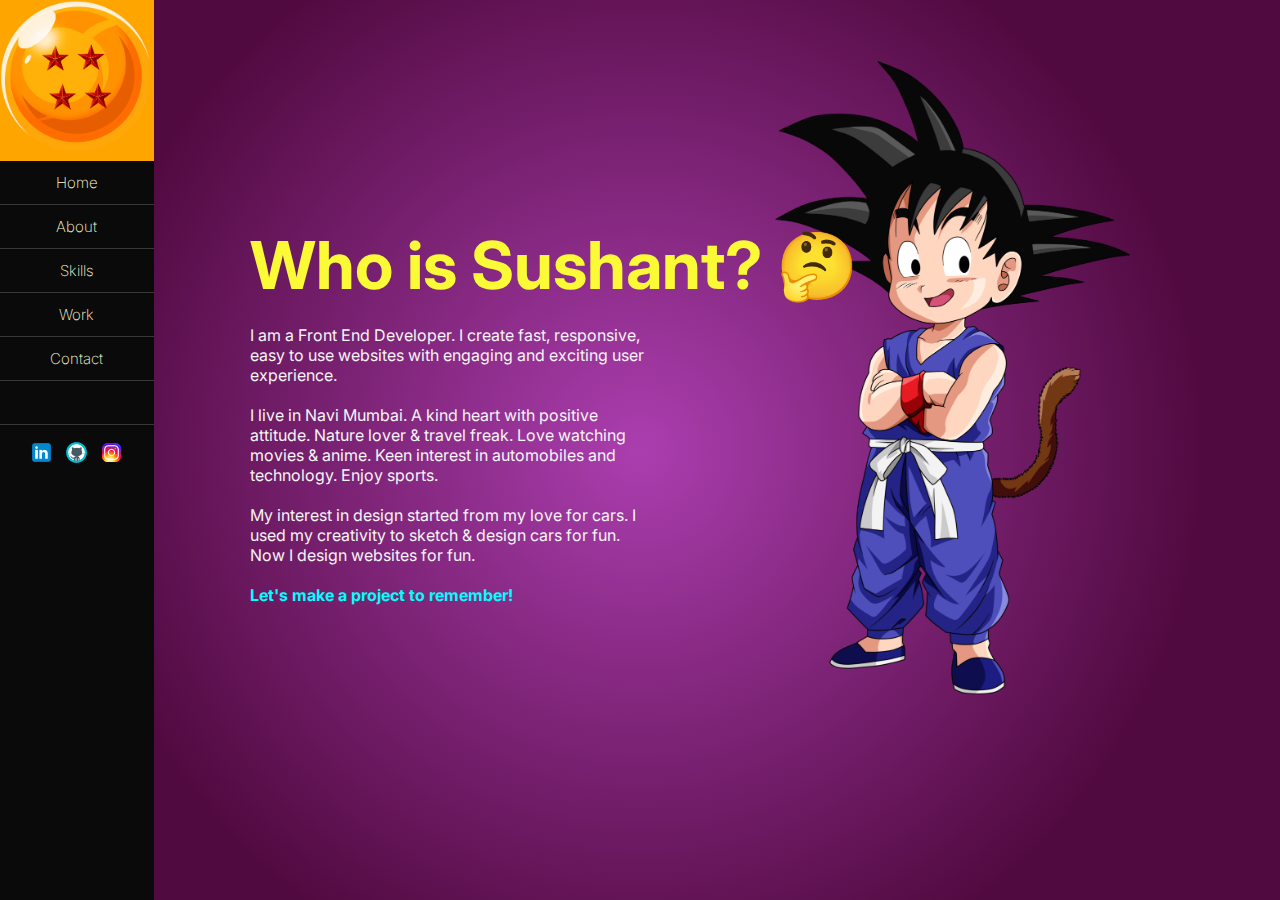
==== html/about.html @ f2a9d11c "first commit" ====
<!DOCTYPE html>
<html lang="en">
<head>
    <meta charset="UTF-8">
    <meta http-equiv="X-UA-Compatible" content="IE=edge">
    <meta name="viewport" content="width=device-width, initial-scale=1.0">
    <link rel="icon" type="image/png" href="/images/4starball.png">
  <link rel="stylesheet" href="/css/navBar.css">
  <!-- <link rel="stylesheet" href="/css/main.css"> -->
  <link rel="stylesheet" href="/css/about.css">
  <link rel="preconnect" href="https://fonts.googleapis.com">
  <link rel="preconnect" href="https://fonts.gstatic.com" crossorigin>
  <link href="https://fonts.googleapis.com/css2?family=Inter:wght@200;400;700&display=swap" rel="stylesheet"> 
  <title>Sushant Upade | Web Dev</title>
</head>
<body>
    <header>
        <nav class="navbar">
          <!-- NAVIGATION MENU -->
          <ul class="nav-links">
            <div class="logo">
              <a href="/index.html"><img src="/images/4starball.png" alt="brand-image" width="153"></a>
              <!-- <span id="description">Front End Developer</span> -->
            </div>
            <!-- USING CHECKBOX HACK -->
            <input type="checkbox" id="checkbox_toggle" />
            <label for="checkbox_toggle" id="remember" class="hamburger">&#9776;</label>
            
            <!-- NAVIGATION MENUS -->
            <div class="menu">
              <ul class="main-menu">
                <li><a href="/index.html">Home</a></li>
                <li><a href="/html/about.html">About</a></li>
                <li><a href="/html/skills.html">Skills</a></li>
                <li class="services"><a href="/html/work.html">Work</a>
                <li><a href="/html/contact.html">Contact</a></li>
                <li><a href="/"><br></a></li>
              </ul>
              <ul class="social">
                <li><a href="https://www.linkedin.com/in/sushantupade"><img src="/images/icons8-linkedin-25.png" alt="linkedin"></a></li>
                <li><a href=""><img src="/images/icons8-github-25.png" alt="github"></a></li>
                <li><a href=""><img src="/images/icons8-instagram-25.png" alt="instagram"></a></li>
              </ul>
            </div>
          </ul>
        </nav>
      </header>

      <div class="about">
        <p class="heading">Who is Sushant? &#x1F914;</p>
        <br>
        <p id="one">I am a Front End Developer. I  create fast, responsive, easy to use websites with engaging and exciting user experience. 
        </p>
        <br>
        <p id="two">I live in Navi Mumbai. A kind heart with positive attitude. Nature lover & travel freak. Love watching movies & anime. Keen interest in automobiles and technology. Enjoy sports.</p>
        <br>
        <p id="three">My interest in design started from my love for cars. I used my creativity to sketch & design cars for fun. Now I design websites for fun.</p>
        <br>
        <p id="4"><a href="">Let's make a project to remember!</a></p>
      </div>
      <div class="kidgoku">
        <img src="/images/kidgoku.png" alt="kid goku" height="700">
      </div>
</body>
<script src="/js/index.js"></script>
</html>
---- css/navBar.css ----
/* UTILITIES */
* {
    margin: 0;
    padding: 0;
    box-sizing: border-box;
   }

   body {
    /* background: #151515; */
    background: rgb(171,62,175);
    background: radial-gradient(circle, rgba(171,62,175,1) 0%, rgba(81,10,64,1) 72%); 
    font-family: 'Inter','Franklin Gothic Medium', 'Arial Narrow', Arial, sans-serif;
}
a {
    text-decoration: none;
}
   li {
    list-style: none;
   }
   
   /* NAVBAR STYLING STARTS */
   .navbar {
    font-weight: 200;
    max-width: 153.6px;
    height: 100vh;
    display: flex; 
    flex-direction: column;
    align-items: center;   
    background: #0A0A0A;
    position: -webkit-sticky;
    position: sticky;
    left: 0;
   }

   .nav-links a, .social {
    color: #FBFCD4;
   }

   /* LOGO */
   .logo {
    max-height: -moz-fit-content;
    max-height:fit-content;
    background: orange;
    font-size: 32px;
   }

   #description{
    font-size: 17px;
   }
   /* NAVBAR MENU */
   .menu {
    display: flex;
    flex-direction: column;
    font-size: 15px;
   }

   .main-menu li{
    display: flex;
    justify-content: center;
    width: 153.6px;
     padding: 12px  40px;
     border-bottom: #383837 solid 1px;
   }

   .menu li a:hover {
    color: rgba(251, 196, 3);
    transition: 0.1s ease;
   }

   .social{
    position: relative;
    top: 15px;
    display: inline-flex;
    gap:10px;
    justify-content: center;
   }

   .social li a img{
    height:25px;
   }
   /*RESPONSIVE NAVBAR MENU STARTS*/
/* CHECKBOX HACK */
input[type=checkbox]{
    display: none;
   } 
   /*HAMBURGER MENU*/
   .hamburger {
    display: none;
    color: #FBFCD4;
    font-size: 30px;
    -webkit-user-select: auto;
    user-select: none;
   }
   /* APPLYING MEDIA QUERIES */
   @media (max-width: 1200px) {
  
    .logo{
    display:none; 
   }
   
   .navbar{
    background: none;
   }

    .menu { 
    position: absolute;
    left: 0px;
    top: 0px;
    height: 100vh; ;
    width: 100vw;
    font-weight: 400;
    /* background: #0A0A0A; */
    background: rgb(247,87,0);
background: linear-gradient(323deg, rgba(247,87,0,1) 42%, rgba(17,59,214,1) 43%); 
    text-align: center;
    display: none;
   }
   

   .main-menu li{
    width:100vw;
   }

   .hamburger {
    display: block;
    position: relative;
    right: 55px;
    color: #FBFCD4;
    z-index: 3;
   }

   input[type=checkbox]:checked ~ .menu{
       display: block;
       display: flex;
       justify-content: center;
       align-items: center;
       transition: 0.4s ease;
   }
  
   
   }
---- css/main.css ----
main{
    position: absolute;
    left: 300px;
    top: 40%;
    font-weight: 700;
}

h1{
    font-size: 72px;
    color: whitesmoke;
    transition: 0.4s ease;
}

h3{
    font-size: 20px;
    font-weight: 400;
    color: gold;
    transition: 0.4s ease;
}

.gokuHome{
    position: absolute;
    left: 600px;
    top: -210%;
    transition: 0.4s ease-out;
}

 
@media (max-width: 500px){

    main{
        position: absolute;
        top: 15%;
        left: 25vw;
        z-index: -1;
    }

    h1{
        font-size: 44px;
        width: 30vw;
    }

    h3{
        font-size: 14px;
    }

    .gokuHome{
        position: absolute;
        left:-33%;
        top: 150%;
    }

    img{
        height: 55vh;
    }

} 



@media (max-width: 1200px) and (min-width: 501px){

    main{
        position: absolute;
        top: 10%;
        left: 11vw;
        z-index: -1;
    }

    h1{
        position: absolute;
        top:25vh;
        font-size: 68px;
        width: 30vw;
    }

    h3{
        position: absolute;
        top:50vh;
        font-size: 18px;
        width: 50vw;
    }

    .gokuHome{
        position: absolute;
        left: 30vw;
        top: 70%;
    }

    img{
        height: 80vh;
    }
    
}

@media (max-height: 500px) {

    main{
        position: absolute;
        top: 10%;
        left: 11vw;
        z-index: -1;
    }

    h1{
        position: absolute;
        top:23vh;
        font-size: 48px;
        width: 30vw;
    }

    h3{
        position: absolute;
        top:57vh;
        font-size: 14px;
        width: 50vw;
    }

    .gokuHome{
        position: absolute;
        left: 30vw;
        top: 70%;
    }

    img{
        height: 80vh;
    }
    
}
---- css/about.css ----
.about{
    height: 30vh;
    width: 31vw;
    position: absolute;
    left:250px;
    top:25%;
    color: whitesmoke;
    transition: 1s ease;
}

.heading{
    width: 50vw;
    font-size: 66px;
    font-weight: 700;
    color: #FAFA37;
    transition: 1s ease;
}

.about p a{
    text-decoration: none;
    color: aqua;
    font-weight: 700;
}

.kidgoku{
    position: absolute;
    left: 60vw;
    top: 0%;
    z-index: -1;
    transition: 1s ease;
}

@media  (max-width: 500px){

    .about{
        width: 80vw;
        position: absolute;
        top:5%;
        left: 11vw;
        z-index: -1;
    }

    .heading{
        width: 60vw;
        font-size: 44px;
    }    

    .kidgoku{
        position: absolute;
        top:60%;
        left: 30vw;
    }

    .kidgoku img{
        height: 300px;
    }    
}

@media  (max-width: 1200px) and (min-width: 501px){

    .about{
        position: absolute;
        top:10%;
        left: 11vw;
        z-index: -1;
    }

    .kidgoku{
        position: absolute;
        left: 60vw;
    }
}
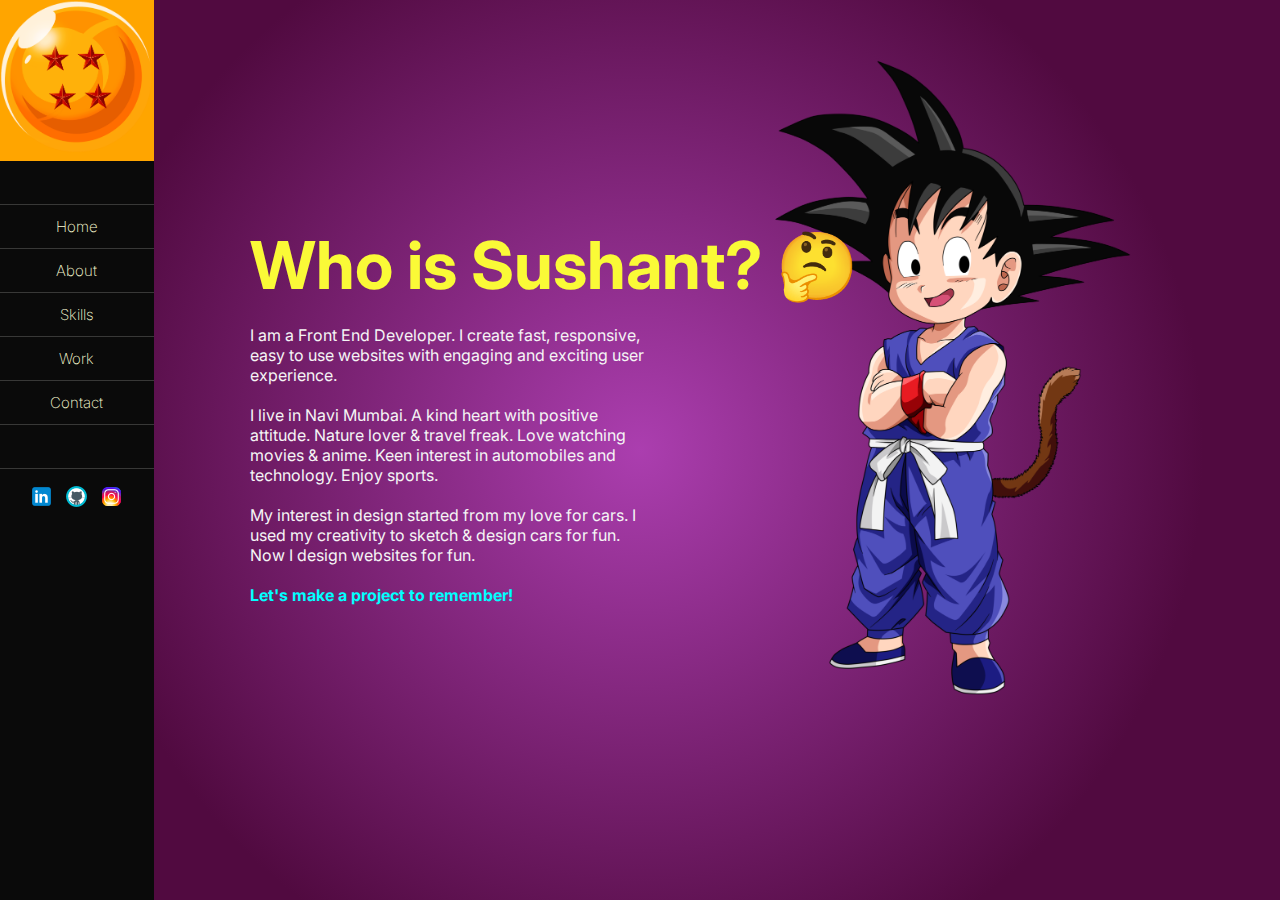
==== commit bc1d3cb3: "second commit" ====
--- a/html/about.html
+++ b/html/about.html
@@ -29,6 +29,7 @@
             <!-- NAVIGATION MENUS -->
             <div class="menu">
               <ul class="main-menu">
+                <li><a href="/"><br></a></li>
                 <li><a href="/index.html">Home</a></li>
                 <li><a href="/html/about.html">About</a></li>
                 <li><a href="/html/skills.html">Skills</a></li>
@@ -38,7 +39,7 @@
               </ul>
               <ul class="social">
                 <li><a href="https://www.linkedin.com/in/sushantupade"><img src="/images/icons8-linkedin-25.png" alt="linkedin"></a></li>
-                <li><a href=""><img src="/images/icons8-github-25.png" alt="github"></a></li>
+                <li><a href="https://github.com/mightyfinedev"><img src="/images/icons8-github-25.png" alt="github"></a></li>
                 <li><a href=""><img src="/images/icons8-instagram-25.png" alt="instagram"></a></li>
               </ul>
             </div>
--- a/css/main.css
+++ b/css/main.css
@@ -3,12 +3,15 @@
     left: 300px;
     top: 40%;
     font-weight: 700;
+    transition-delay: 1s;
+    transition: 1s ease-out;
 }
 
 h1{
     font-size: 72px;
     color: whitesmoke;
-    transition: 0.4s ease;
+    /* transition-delay: 1s;
+    transition: 1s ease-out; */
 }
 
 h3{
@@ -16,13 +19,16 @@
     font-weight: 400;
     color: gold;
     transition: 0.4s ease;
+    /* transition-delay: 1s;
+    transition: 1s ease-out; */
 }
 
 .gokuHome{
     position: absolute;
     left: 600px;
     top: -210%;
-    transition: 0.4s ease-out;
+    transition-delay: 1s;
+    transition: 1s ease-out;
 }
 
  
--- a/css/about.css
+++ b/css/about.css
@@ -5,7 +5,9 @@
     left:250px;
     top:25%;
     color: whitesmoke;
-    transition: 1s ease;
+    /* transition: 1s ease; */
+    transition-delay: 1s;
+    transition: 1s ease-out;
 }
 
 .heading{
@@ -14,6 +16,8 @@
     font-weight: 700;
     color: #FAFA37;
     transition: 1s ease;
+    transition-delay: 1s;
+    transition: 1s ease-out;
 }
 
 .about p a{
@@ -27,7 +31,9 @@
     left: 60vw;
     top: 0%;
     z-index: -1;
-    transition: 1s ease;
+    /* transition: 1s ease; */
+    transition-delay: 1s;
+    transition: 1s ease-out;
 }
 
 @media  (max-width: 500px){
